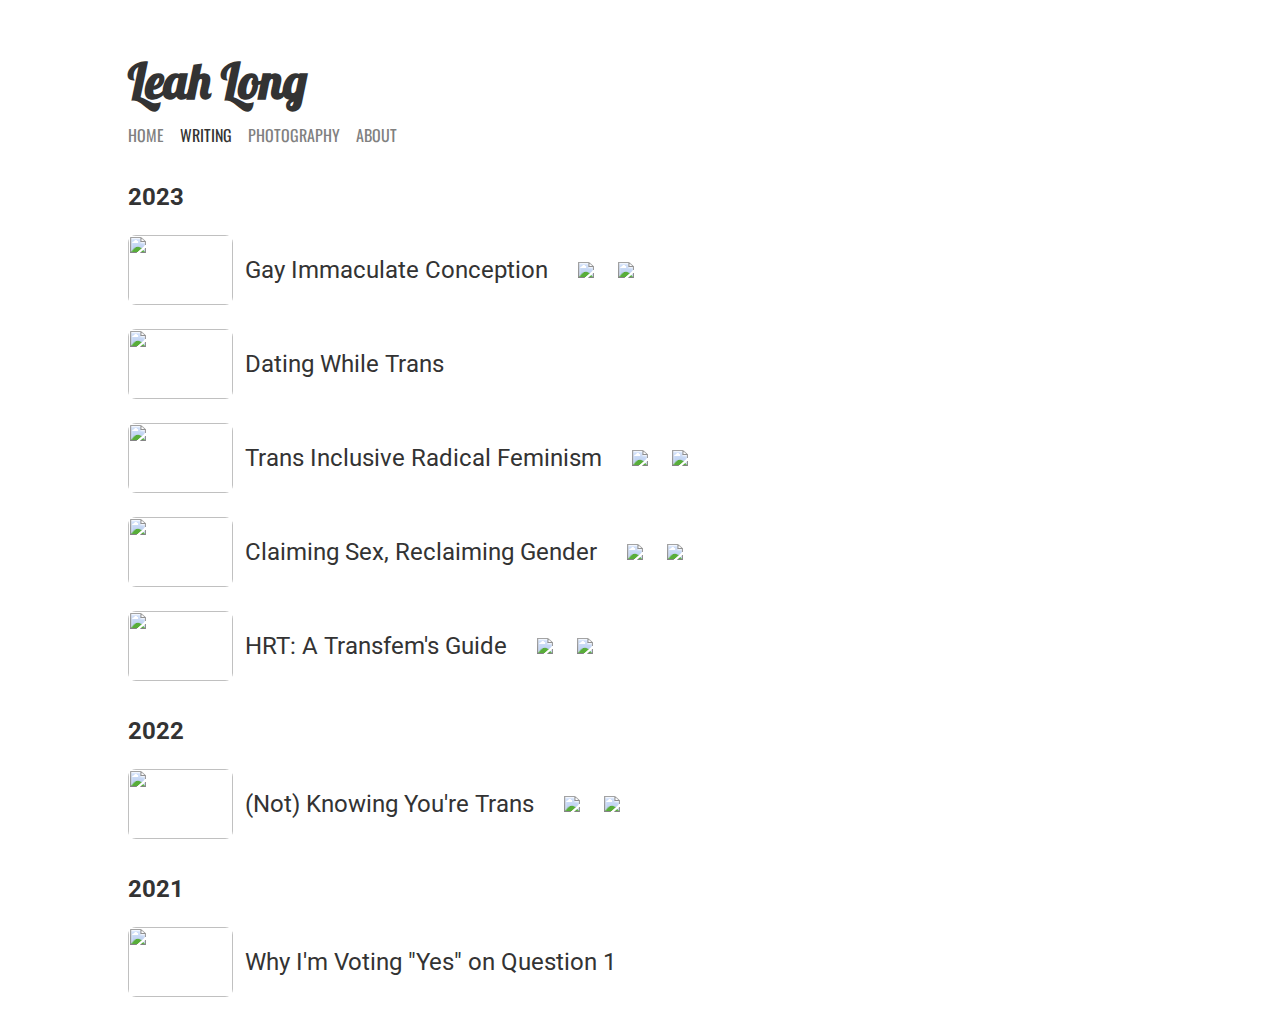
==== index.html @ 0f58c49e "Add files via upload" ====
<!DOCTYPE html>
<html>
<head>
	<meta charset="utf-8">
	<meta name="viewport" content="width=device-width, initial-scale=1">
	<!-- begin fonts -->
	<link rel="preconnect" href="https://fonts.googleapis.com">
	<link rel="preconnect" href="https://fonts.gstatic.com" crossorigin>
	<link href="https://fonts.googleapis.com/css2?family=Roboto:ital,wght@0,100;0,300;0,400;0,500;0,700;0,900;1,100;1,300;1,400;1,500;1,700;1,900&display=swap" rel="stylesheet">
	<link href="https://fonts.googleapis.com/css2?family=Oswald:wght@200..700&display=swap" rel="stylesheet">
	<link href="https://fonts.googleapis.com/css2?family=Lobster&display=swap" rel="stylesheet">
	<!-- end fonts -->
	<link rel="stylesheet" href="../style.css">
	<link rel="icon" href="../assets/favicon.ico">
	<title>Writing | Leah Long</title>
</head>
<body>
	<h1>Leah Long</h1>
	<div class="nav">
		<a class="nav-link" href="../index.html">HOME</a>
		<a class="nav-link active">WRITING</a>
		<a class="nav-link" href="../photography/index.html">PHOTOGRAPHY</a>
		<a class="nav-link" href="../about/index.html">ABOUT</a>
	</div>
	<div class="articles">
		<h2>2023</h2>
		<div class="article">
			<img class="article-img" src="../assets/essays/gay_immaculate_conception.webp">
			<p class="title">
				<a href="https://www.leaholong.com/p/gay-immaculate-conception" target="_blank">
					Gay Immaculate Conception
				</a>
				&nbsp&nbsp&nbsp
				<a href="https://www.leaholong.com/p/gay-immaculate-conception" target="_blank">
					<img src="../assets/icons/substack.svg">
				</a>
				&nbsp&nbsp
				<a href="https://buttondown.email/leaholong/archive/gay-immaculate-conception/" target="_blank">
					<img class="buttondown" src="../assets/icons/buttondown.png">
				</a>
			</p>
		</div>
		<div class="article">
			<img class="article-img" src="../assets/essays/dating_while_trans.png">
			<p class="title">
				<a href="https://thesocietypages.org/socimages/2023/05/18/dating-while-trans/" target="_blank">
					Dating While Trans
				</a>
			</p>
		</div>
		<div class="article">
			<img class="article-img" src="../assets/essays/trans_inclusive_radical_feminism.webp">
			<p class="title">
				<a href="https://www.leaholong.com/p/trans-inclusive-radical-feminism" target="_blank">
					Trans Inclusive Radical Feminism
				</a>
				&nbsp&nbsp&nbsp
				<a href="https://www.leaholong.com/p/trans-inclusive-radical-feminism" target="_blank">
					<img src="../assets/icons/substack.svg">
				</a>
				&nbsp&nbsp
				<a href="https://buttondown.email/leaholong/archive/trans-inclusive-radical-feminism/" target="_blank">
					<img class="buttondown" src="../assets/icons/buttondown.png">
				</a>
			</p>
		</div>
		<div class="article">
			<img class="article-img" src="../assets/essays/claiming_sex_reclaiming_gender.webp">
			<p class="title">
				<a href="https://www.leaholong.com/p/claiming-sex-reclaiming-gender" target="_blank">
					Claiming Sex, Reclaiming Gender
				</a>
				&nbsp&nbsp&nbsp
				<a href="https://www.leaholong.com/p/claiming-sex-reclaiming-gender" target="_blank">
					<img src="../assets/icons/substack.svg">
				</a>
				&nbsp&nbsp
				<a href="https://buttondown.email/leaholong/archive/claiming-sex-reclaiming-gender/" target="_blank">
					<img class="buttondown" src="../assets/icons/buttondown.png">
				</a>
			</p>
		</div>
		<div class="article">
			<img class="article-img" src="../assets/essays/hrt_a_transfems_guide.webp">
			<p class="title">
				<a href="https://www.leaholong.com/p/hrt-a-transfems-guide" target="_blank">
					HRT: A Transfem's Guide
				</a>
				&nbsp&nbsp&nbsp
				<a href="https://www.leaholong.com/p/hrt-a-transfems-guide" target="_blank">
					<img src="../assets/icons/substack.svg">
				</a>
				&nbsp&nbsp
				<a href="https://buttondown.email/leaholong/archive/hrt-a-transfems-guide/" target="_blank">
					<img class="buttondown" src="../assets/icons/buttondown.png">
				</a>
			</p>
		</div>
		<h2>2022</h2>
		<div class="article">
			<img class="article-img" src="../assets/essays/not_knowing_youre_trans.webp">
			<p class="title">
				<a href="https://www.leaholong.com/p/not-knowing-youre-trans" target="_blank">
					(Not) Knowing You're Trans
				</a>
				&nbsp&nbsp&nbsp
				<a href="https://www.leaholong.com/p/not-knowing-youre-trans" target="_blank">
					<img src="../assets/icons/substack.svg">
				</a>
				&nbsp&nbsp
				<a href="https://buttondown.email/leaholong/archive/not-knowing-youre-trans/" target="_blank">
					<img class="buttondown" src="../assets/icons/buttondown.png">
				</a>
			</p>
		</div>
		<h2>2021</h2>
		<div class="article">
			<img class="article-img" src="../assets/essays/why_im_voting_yes_on_question_1.png">
			<p class="title">
				<a href="https://streets.mn/2021/10/28/why-im-voting-yes-on-question-1/" target="_blank">
					Why I'm Voting "Yes" on Question 1
				</a>
			</p>
		</div>
	</div>
</body>
</html>
---- style.css ----
body {
	margin-left: 10%;
	margin-top: 4%;
	margin-right: 10%;
}

h1 {
	color: #333333;
	font-family: Lobster, Roboto, Helvetica, sans-serif;
	font-size: 48px;
	margin-bottom: 12px;
	user-select: none;
}

.nav-link {
	color: grey;
	font-family: Oswald, Helvetica, sans-serif;
	margin-right: 12px;
	user-select: none;
	text-decoration: none;
}

.active {
	color: #333333;
}

.nav {
	margin-bottom: 24px;
	user-select: none;
}

.essay {
	position: relative;
	margin-right: 12px;
	float: left;
	user-select: none;
}

.essay img {
	height: 360px;
	filter: brightness(80%);
}

.essay div {
	position: absolute;
	top: 50%;
	left: 50%;
	transform: translate(-50%,-50%);
	text-align: center;
	color: white;
	font-size: 32px;
	font-family: Roboto, Helvetica, sans-serif;
	user-select: none;
}

.book {
	margin-right: 12px;
	float: left;
	user-select: none;
}

.book img {
	height: 360px;
	width: 288px;
}

.about img {
	height: 360px;
	width: 288px;
	user-select: none;
	float: left;
	margin-right: 24px;
}

h2 {
	padding-top: 12px;
	font-family: Roboto, Helvetica, sans-serif;
	user-select: none;
	color: #333333;
}

.about p {
	font-family: Roboto, Helvetica, sans-serif;
	width: 700px;
	color: #666666;
	user-select: none;
}

.about a {
	color: #333333;
}

.article {
	line-height: 70px;
	background-color: white;
	border-radius: 8px;
	transition: 100ms;
}

.article:hover {
	background-color: #EEEEEE;
	transition: 100ms;
}

.article-img {
	height: 70px;
	width: 105.117px;
	border-radius: 8px;
	float: left;
	margin-right: 12px;
	user-select: none;
}

.title {
	font-family: Roboto, Helvetica, sans-serif;
	font-size: 24px;
	user-select: none;
}

.title a {
	text-decoration: none;
	color: #333333;
}

.buttondown {
	height: 16px;
}
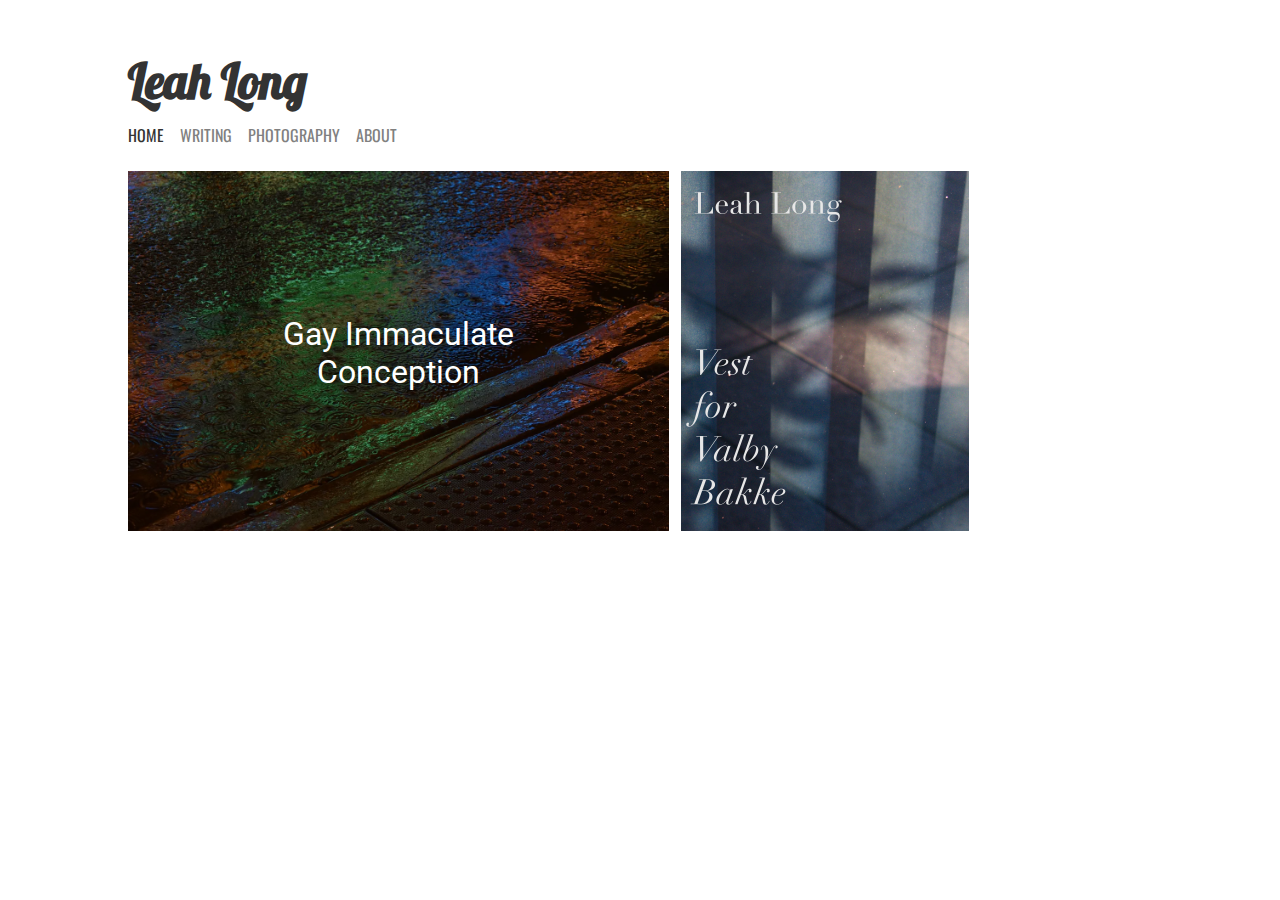
==== commit 46856f3b: "upload all files" ====
--- a/index.html
+++ b/index.html
@@ -10,117 +10,29 @@
 	<link href="https://fonts.googleapis.com/css2?family=Oswald:wght@200..700&display=swap" rel="stylesheet">
 	<link href="https://fonts.googleapis.com/css2?family=Lobster&display=swap" rel="stylesheet">
 	<!-- end fonts -->
-	<link rel="stylesheet" href="../style.css">
-	<link rel="icon" href="../assets/favicon.ico">
-	<title>Writing | Leah Long</title>
+	<link rel="stylesheet" href="style.css">
+	<link rel="icon" href="assets/favicon.ico">
+	<title>Home | Leah Long</title>
 </head>
 <body>
 	<h1>Leah Long</h1>
 	<div class="nav">
-		<a class="nav-link" href="../index.html">HOME</a>
-		<a class="nav-link active">WRITING</a>
-		<a class="nav-link" href="../photography/index.html">PHOTOGRAPHY</a>
-		<a class="nav-link" href="../about/index.html">ABOUT</a>
+		<a class="nav-link active">HOME</a>
+		<a class="nav-link" href="writing/index.html">WRITING</a>
+		<a class="nav-link" href="photography/index.html">PHOTOGRAPHY</a>
+		<a class="nav-link" href="about/index.html">ABOUT</a>
 	</div>
-	<div class="articles">
-		<h2>2023</h2>
-		<div class="article">
-			<img class="article-img" src="../assets/essays/gay_immaculate_conception.webp">
-			<p class="title">
-				<a href="https://www.leaholong.com/p/gay-immaculate-conception" target="_blank">
-					Gay Immaculate Conception
-				</a>
-				&nbsp&nbsp&nbsp
-				<a href="https://www.leaholong.com/p/gay-immaculate-conception" target="_blank">
-					<img src="../assets/icons/substack.svg">
-				</a>
-				&nbsp&nbsp
-				<a href="https://buttondown.email/leaholong/archive/gay-immaculate-conception/" target="_blank">
-					<img class="buttondown" src="../assets/icons/buttondown.png">
-				</a>
-			</p>
+	<div class="featured">
+		<div class="essay">
+			<a href="https://www.leaholong.com/p/gay-immaculate-conception" target="_blank">
+				<img src="assets/essays/gay_immaculate_conception.webp">
+				<div>Gay Immaculate Conception</div>
+			</a>
 		</div>
-		<div class="article">
-			<img class="article-img" src="../assets/essays/dating_while_trans.png">
-			<p class="title">
-				<a href="https://thesocietypages.org/socimages/2023/05/18/dating-while-trans/" target="_blank">
-					Dating While Trans
-				</a>
-			</p>
-		</div>
-		<div class="article">
-			<img class="article-img" src="../assets/essays/trans_inclusive_radical_feminism.webp">
-			<p class="title">
-				<a href="https://www.leaholong.com/p/trans-inclusive-radical-feminism" target="_blank">
-					Trans Inclusive Radical Feminism
-				</a>
-				&nbsp&nbsp&nbsp
-				<a href="https://www.leaholong.com/p/trans-inclusive-radical-feminism" target="_blank">
-					<img src="../assets/icons/substack.svg">
-				</a>
-				&nbsp&nbsp
-				<a href="https://buttondown.email/leaholong/archive/trans-inclusive-radical-feminism/" target="_blank">
-					<img class="buttondown" src="../assets/icons/buttondown.png">
-				</a>
-			</p>
-		</div>
-		<div class="article">
-			<img class="article-img" src="../assets/essays/claiming_sex_reclaiming_gender.webp">
-			<p class="title">
-				<a href="https://www.leaholong.com/p/claiming-sex-reclaiming-gender" target="_blank">
-					Claiming Sex, Reclaiming Gender
-				</a>
-				&nbsp&nbsp&nbsp
-				<a href="https://www.leaholong.com/p/claiming-sex-reclaiming-gender" target="_blank">
-					<img src="../assets/icons/substack.svg">
-				</a>
-				&nbsp&nbsp
-				<a href="https://buttondown.email/leaholong/archive/claiming-sex-reclaiming-gender/" target="_blank">
-					<img class="buttondown" src="../assets/icons/buttondown.png">
-				</a>
-			</p>
-		</div>
-		<div class="article">
-			<img class="article-img" src="../assets/essays/hrt_a_transfems_guide.webp">
-			<p class="title">
-				<a href="https://www.leaholong.com/p/hrt-a-transfems-guide" target="_blank">
-					HRT: A Transfem's Guide
-				</a>
-				&nbsp&nbsp&nbsp
-				<a href="https://www.leaholong.com/p/hrt-a-transfems-guide" target="_blank">
-					<img src="../assets/icons/substack.svg">
-				</a>
-				&nbsp&nbsp
-				<a href="https://buttondown.email/leaholong/archive/hrt-a-transfems-guide/" target="_blank">
-					<img class="buttondown" src="../assets/icons/buttondown.png">
-				</a>
-			</p>
-		</div>
-		<h2>2022</h2>
-		<div class="article">
-			<img class="article-img" src="../assets/essays/not_knowing_youre_trans.webp">
-			<p class="title">
-				<a href="https://www.leaholong.com/p/not-knowing-youre-trans" target="_blank">
-					(Not) Knowing You're Trans
-				</a>
-				&nbsp&nbsp&nbsp
-				<a href="https://www.leaholong.com/p/not-knowing-youre-trans" target="_blank">
-					<img src="../assets/icons/substack.svg">
-				</a>
-				&nbsp&nbsp
-				<a href="https://buttondown.email/leaholong/archive/not-knowing-youre-trans/" target="_blank">
-					<img class="buttondown" src="../assets/icons/buttondown.png">
-				</a>
-			</p>
-		</div>
-		<h2>2021</h2>
-		<div class="article">
-			<img class="article-img" src="../assets/essays/why_im_voting_yes_on_question_1.png">
-			<p class="title">
-				<a href="https://streets.mn/2021/10/28/why-im-voting-yes-on-question-1/" target="_blank">
-					Why I'm Voting "Yes" on Question 1
-				</a>
-			</p>
+		<div class="book">
+			<a href="https://www.blurb.com/b/11815828-vest-for-valby-bakke" target="_blank">
+				<img src="assets/books/vest_for_valby_bakke.png">
+			</a>
 		</div>
 	</div>
 </body>
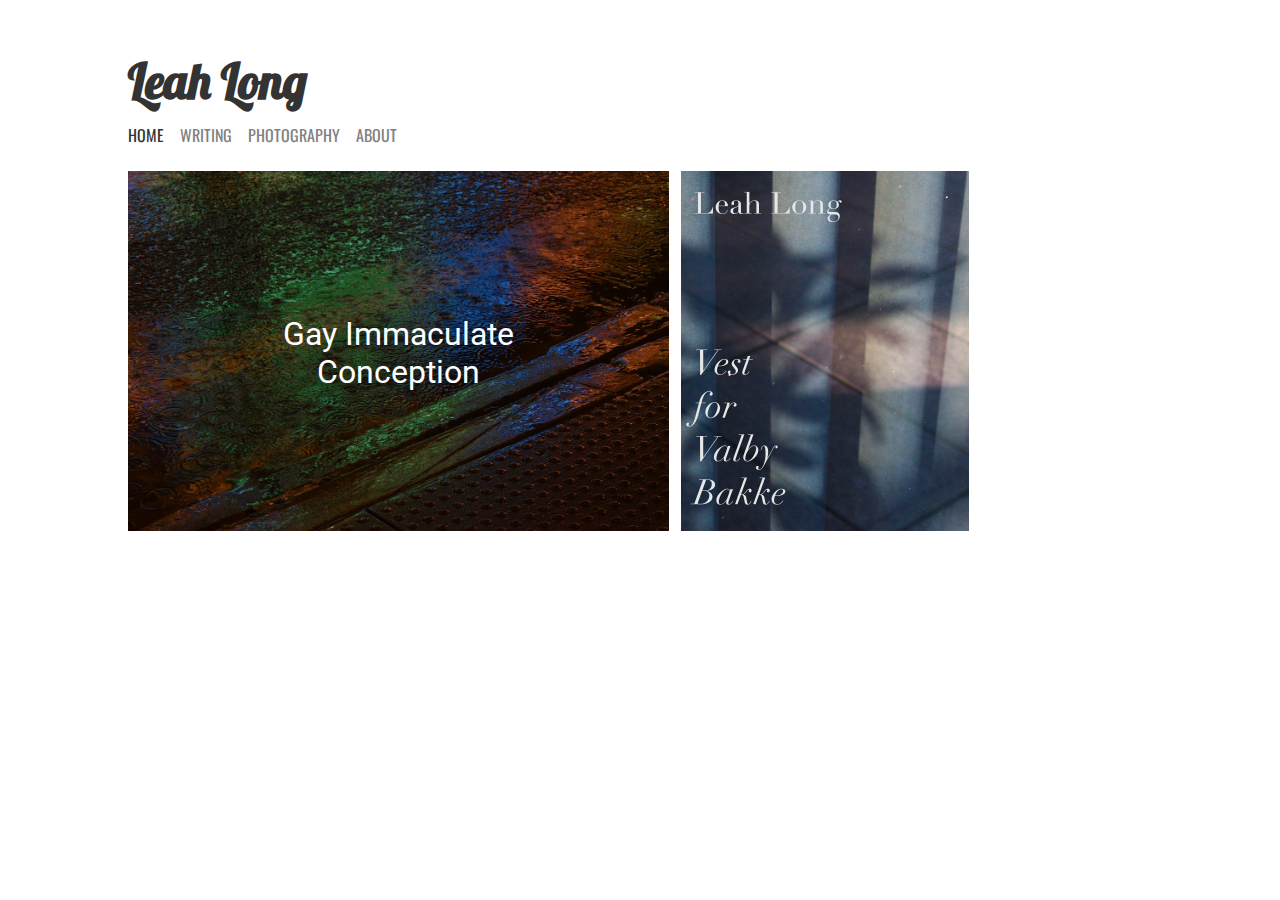
==== commit 5ce4c65c: "do u think this will work???" ====
--- a/index.html
+++ b/index.html
@@ -11,20 +11,20 @@
 	<link href="https://fonts.googleapis.com/css2?family=Lobster&display=swap" rel="stylesheet">
 	<!-- end fonts -->
 	<link rel="stylesheet" href="style.css">
-	<link rel="icon" href="assets/favicon.ico">
+	<link rel="icon" href="assets/favicon.ico?">
 	<title>Home | Leah Long</title>
 </head>
 <body>
 	<h1>Leah Long</h1>
 	<div class="nav">
 		<a class="nav-link active">HOME</a>
-		<a class="nav-link" href="writing/index.html">WRITING</a>
-		<a class="nav-link" href="photography/index.html">PHOTOGRAPHY</a>
-		<a class="nav-link" href="about/index.html">ABOUT</a>
+		<a class="nav-link" href="writing/">WRITING</a>
+		<a class="nav-link" href="photography/">PHOTOGRAPHY</a>
+		<a class="nav-link" href="about/">ABOUT</a>
 	</div>
 	<div class="featured">
 		<div class="essay">
-			<a href="https://www.leaholong.com/p/gay-immaculate-conception" target="_blank">
+			<a href="https://leaholong.substack.com/p/gay-immaculate-conception" target="_blank">
 				<img src="assets/essays/gay_immaculate_conception.webp">
 				<div>Gay Immaculate Conception</div>
 			</a>
--- a/style.css
+++ b/style.css
@@ -122,6 +122,32 @@
 	color: #333333;
 }
 
-.buttondown {
+.icon {
 	height: 16px;
+}
+
+@media only screen and (max-width: 600px) {
+	.essay img {
+		width: 288px;
+		height: 288px;
+		filter: brightness(80%);
+	}
+	.article {
+		line-height: 14px;
+	}
+	.article-img {
+		display: none;
+	}
+	.title {
+		font-size: 14px;
+	}
+	.icon {
+		height: 14px;
+	}
+	.about img {
+		margin-bottom: 24px;
+	}
+	.about p {
+		width: 300px;
+	}
 }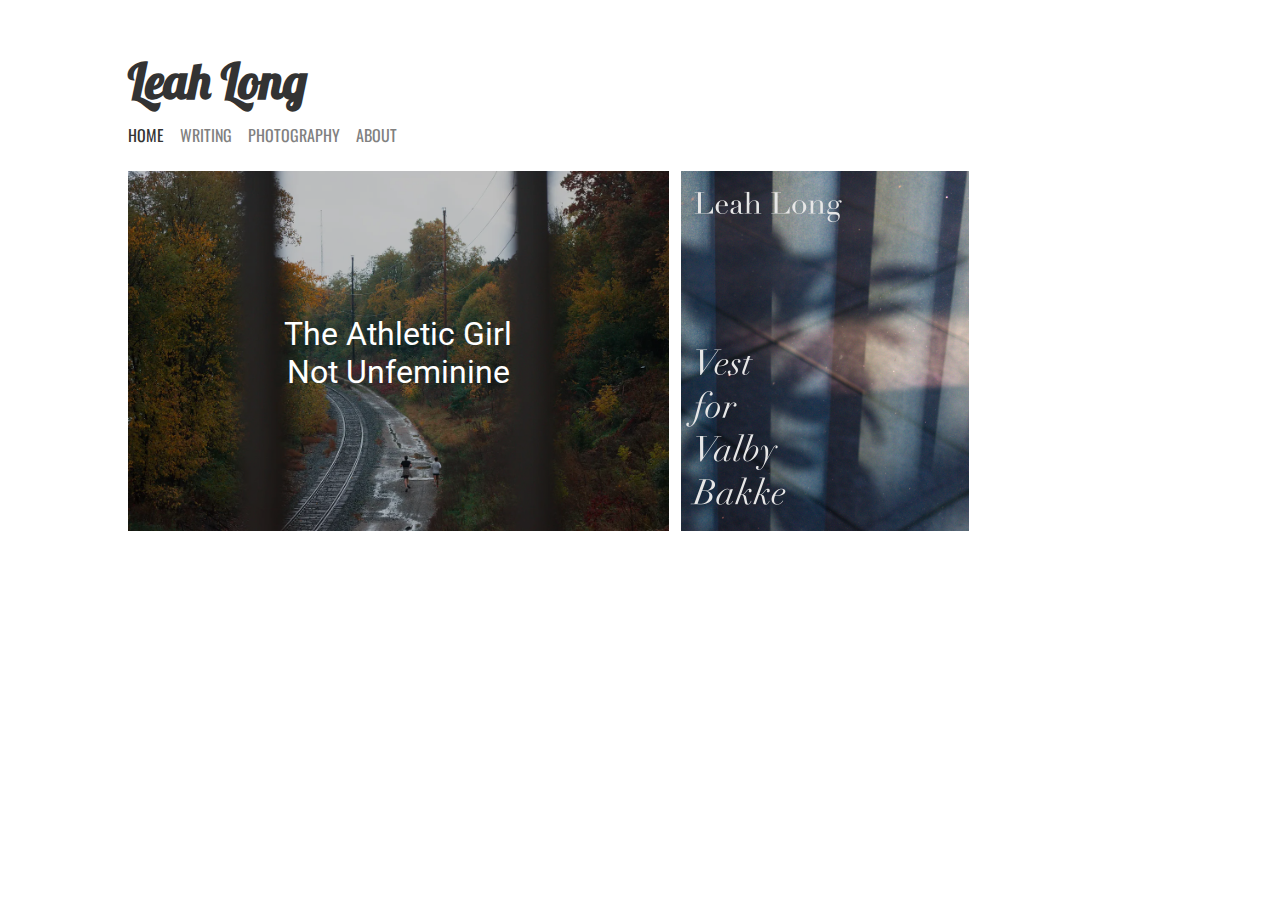
==== commit e96bdd4f: "added baller ass bomb ass essay" ====
--- a/index.html
+++ b/index.html
@@ -24,9 +24,9 @@
 	</div>
 	<div class="featured">
 		<div class="essay">
-			<a href="https://leaholong.substack.com/p/gay-immaculate-conception" target="_blank">
-				<img src="assets/essays/gay_immaculate_conception.webp">
-				<div>Gay Immaculate Conception</div>
+			<a href="https://leaholong.substack.com/p/the-athletic-girl-not-unfeminine" target="_blank">
+				<img src="assets/essays/the_athletic_girl_not_unfeminine.webp">
+				<div>The Athletic Girl Not Unfeminine</div>
 			</a>
 		</div>
 		<div class="book">
--- a/style.css
+++ b/style.css
@@ -64,7 +64,7 @@
 	width: 288px;
 }
 
-.about img {
+.portrait {
 	height: 360px;
 	width: 288px;
 	user-select: none;
@@ -126,6 +126,15 @@
 	height: 16px;
 }
 
+.no-ul {
+	text-decoration: none;
+}
+
+.social {
+	height: 24px;
+	margin-right: 24px;
+}
+
 @media only screen and (max-width: 600px) {
 	.essay img {
 		width: 288px;
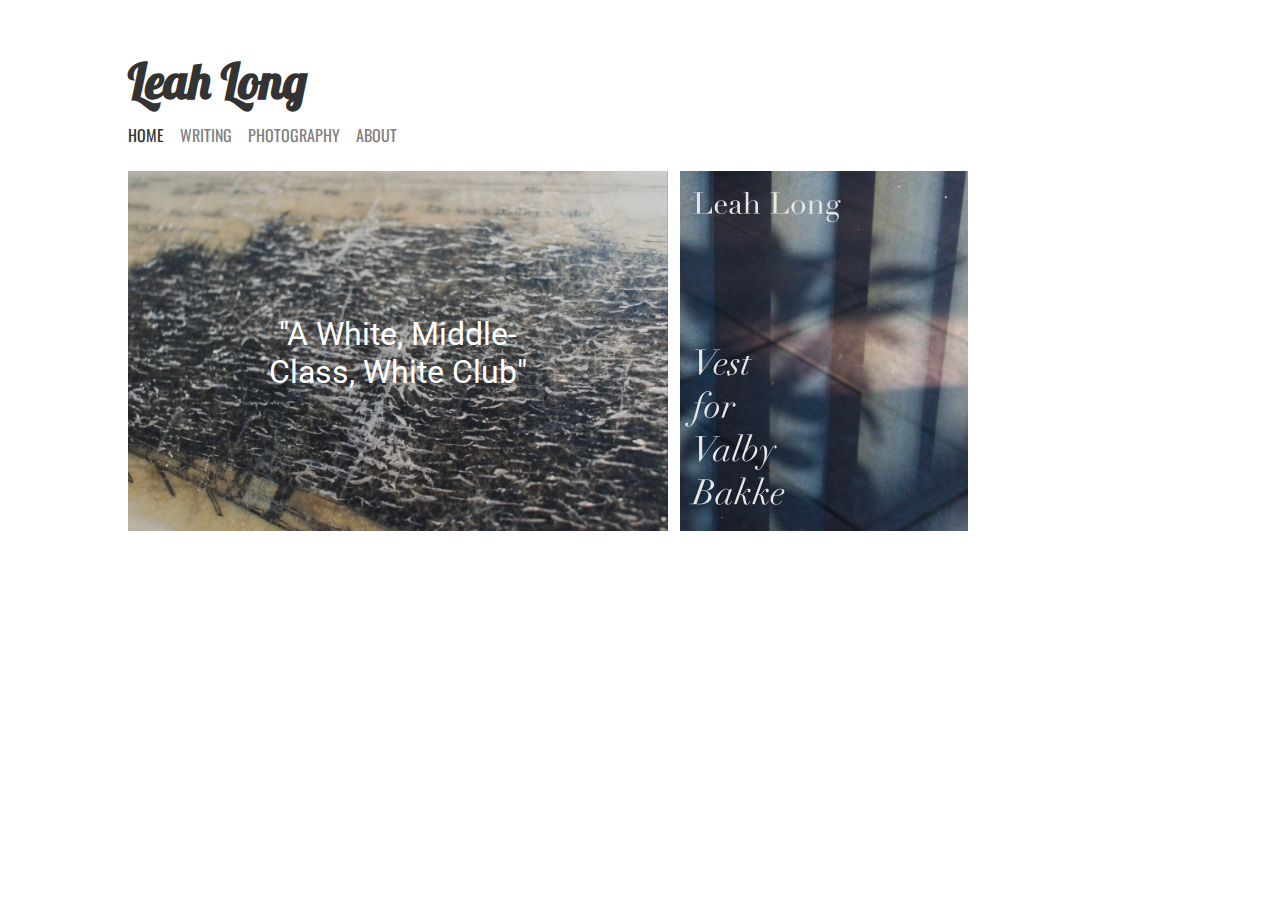
==== commit fe9a0bb2: "added capstone paper :,)" ====
--- a/index.html
+++ b/index.html
@@ -24,9 +24,9 @@
 	</div>
 	<div class="featured">
 		<div class="essay">
-			<a href="https://leaholong.substack.com/p/the-athletic-girl-not-unfeminine" target="_blank">
-				<img src="assets/essays/the_athletic_girl_not_unfeminine.webp">
-				<div>The Athletic Girl Not Unfeminine</div>
+			<a href="writing/a-white-middle-class-white-club.pdf" target="_blank">
+				<img src="assets/essays/a_white_middle_class_white_club.jpg">
+				<div>"A White, Middle-Class, White Club"</div>
 			</a>
 		</div>
 		<div class="book">
